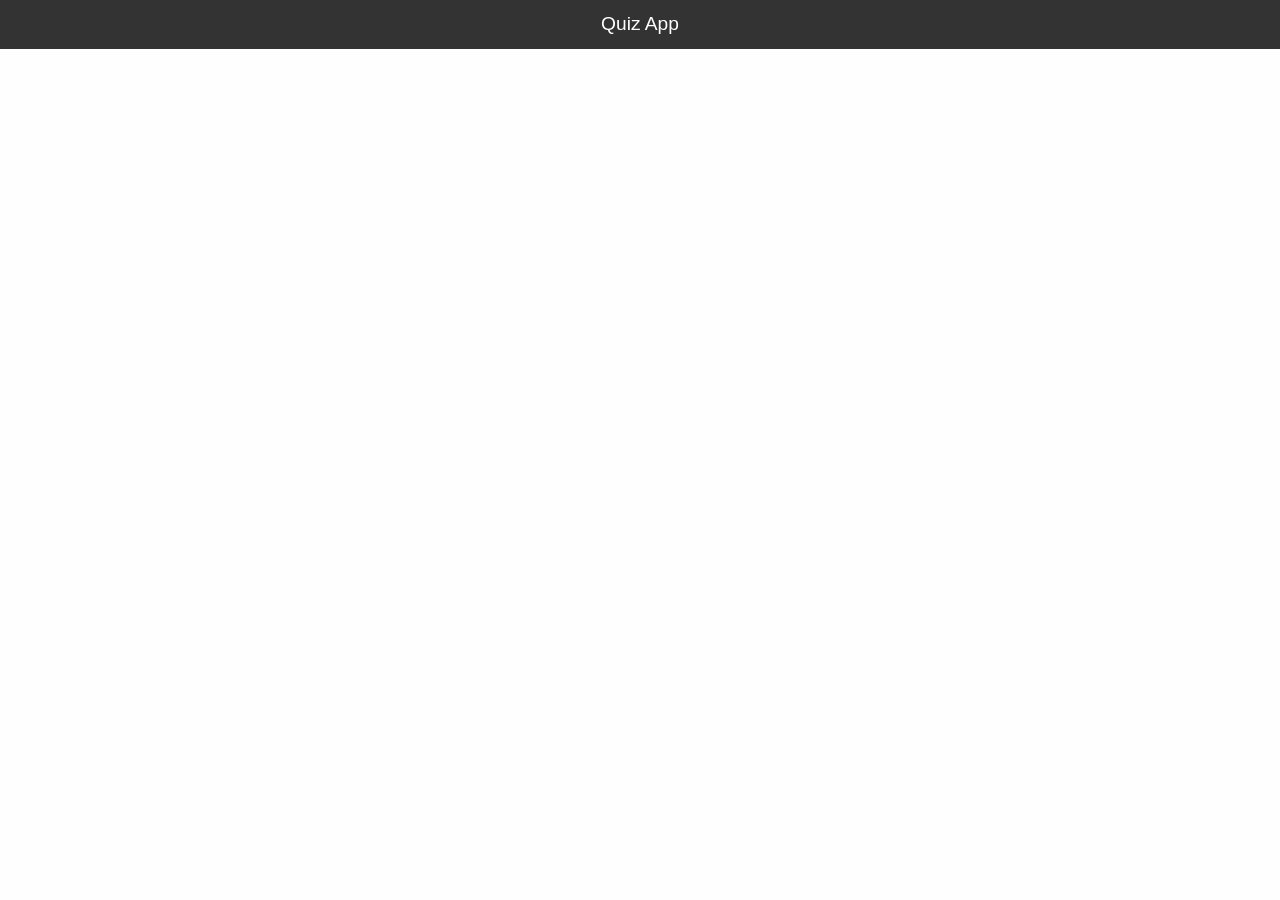
==== src/index.html @ dee7774c "Initial commit" ====
<!DOCTYPE html>
<html lang="en">
  <head>
    <meta charset="UTF-8" />
    <meta name="viewport" content="width=device-width, initial-scale=1.0" />
    <title>Quiz App</title>
    <link rel="icon" type="image/png" href="assets/favicon.png" />
    <link rel="stylesheet" href="styles/styles.css" />
  </head>
  <body>
    <header class="app-header">
      <h1 class="app-header__heading">Quiz App</h1>
    </header>
  </body>
</html>
---- src/styles/styles.css ----
@import './_variables.css';
@import './_base.css';
@import './_utility.css';
@import './app-header/app-header.css';
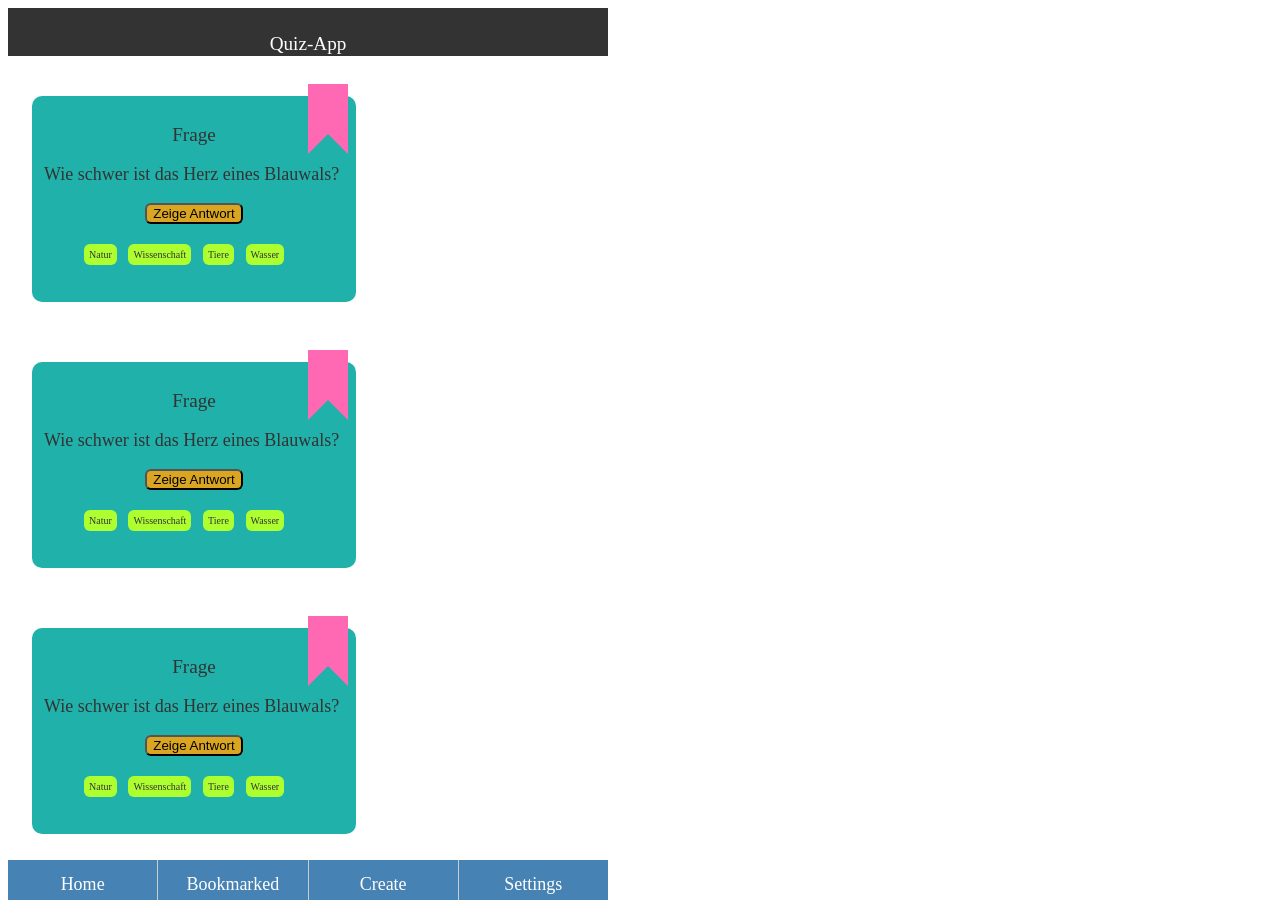
==== commit 867715dd: "totally lost" ====
--- a/src/index.html
+++ b/src/index.html
@@ -9,7 +9,86 @@
   </head>
   <body>
     <header class="app-header">
-      <h1 class="app-header__heading">Quiz App</h1>
+      <h1 class="app-header__heading">Quiz-App</h1>
     </header>
+    <main class="scrolling card-grid">
+      <section id="quiz-card1" class="quiz-card">
+        <div
+          role="button"
+          class="quiz-card__bookmark"
+          aria-label="add bookmark"
+        ></div>
+        <h1 class="quiz-card__heading">Frage</h1>
+        <p class="quiz-card__text">Wie schwer ist das Herz eines Blauwals?</p>
+        <button class="quiz-card__button">Zeige Antwort</button>
+        <p class="quiz-card__answer hidden">600-1000 Kg</p>
+        <ul class="quiz-card__taglist df">
+          <li>Natur</li>
+          <li>Wissenschaft</li>
+          <li>Tiere</li>
+          <li>Wasser</li>
+        </ul>
+      </section>
+
+      <section id="quiz-card2" class="quiz-card">
+        <div
+          role="button"
+          class="quiz-card__bookmark"
+          aria-label="add bookmark"
+        ></div>
+        <h1 class="quiz-card__heading">Frage</h1>
+        <p class="quiz-card__text">Wie schwer ist das Herz eines Blauwals?</p>
+        <button class="quiz-card__button">Zeige Antwort</button>
+        <p class="quiz-card__answer hidden">600-1000 Kg</p>
+        <ul class="quiz-card__taglist df">
+          <li>Natur</li>
+          <li>Wissenschaft</li>
+          <li>Tiere</li>
+          <li>Wasser</li>
+        </ul>
+      </section>
+
+      <section id="quiz-card3" class="quiz-card">
+        <div
+          role="button"
+          class="quiz-card__bookmark"
+          aria-label="add bookmark"
+        ></div>
+        <h1 class="quiz-card__heading">Frage</h1>
+        <p class="quiz-card__text">Wie schwer ist das Herz eines Blauwals?</p>
+        <button class="quiz-card__button">Zeige Antwort</button>
+        <p class="quiz-card__answer hidden">600-1000 Kg</p>
+        <ul class="quiz-card__taglist df">
+          <li>Natur</li>
+          <li>Wissenschaft</li>
+          <li>Tiere</li>
+          <li>Wasser</li>
+        </ul>
+      </section>
+
+      <section id="quiz-card4" class="quiz-card">
+        <div
+          role="button"
+          class="quiz-card__bookmark"
+          aria-label="add bookmark"
+        ></div>
+        <h1 class="quiz-card__heading">Frage</h1>
+        <p class="quiz-card__text">Wie schwer ist das Herz eines Blauwals?</p>
+        <button class="quiz-card__button">Zeige Antwort</button>
+        <p class="quiz-card__answer hidden">600-1000 Kg</p>
+        <ul class="quiz-card__taglist df">
+          <li>Natur</li>
+          <li>Wissenschaft</li>
+          <li>Tiere</li>
+          <li>Wasser</li>
+        </ul>
+      </section>
+    </main>
+    <nav class="nav">
+      <a class="center active" href="index.html">Home</a>
+      <a class="center active" href="bookmarked.html">Bookmarked</a>
+      <a class="center active" href="create.html">Create</a>
+      <a class="center active" href="profile.html">Settings</a>
+    </nav>
   </body>
 </html>
--- a/src/styles/styles.css
+++ b/src/styles/styles.css
@@ -2,3 +2,5 @@
 @import './_base.css';
 @import './_utility.css';
 @import './app-header/app-header.css';
+@import './quiz-card/quiz-card.css';
+@import './nav/nav.css';
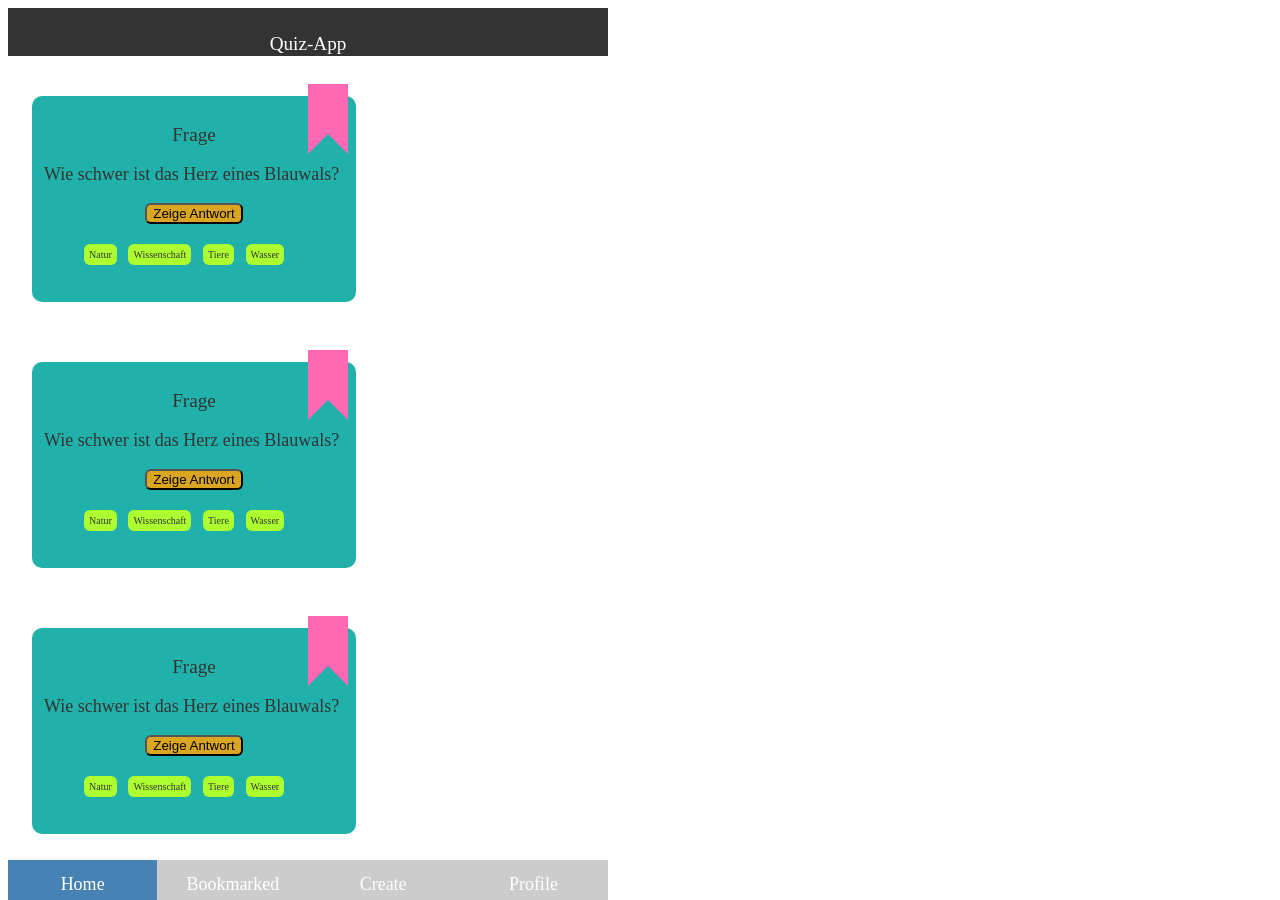
==== commit d72fc8bd: "navigation hidden highlight" ====
--- a/src/index.html
+++ b/src/index.html
@@ -6,12 +6,86 @@
     <title>Quiz App</title>
     <link rel="icon" type="image/png" href="assets/favicon.png" />
     <link rel="stylesheet" href="styles/styles.css" />
+    <script defer type="module" src="./index.js"></script>
   </head>
   <body>
     <header class="app-header">
       <h1 class="app-header__heading">Quiz-App</h1>
     </header>
-    <main class="scrolling card-grid">
+    <main class="scrolling card-grid js-main-home">
+      <section class="quiz-card">
+        <div
+          role="button"
+          class="quiz-card__bookmark"
+          aria-label="add bookmark"
+        ></div>
+        <h1 class="quiz-card__heading">Frage</h1>
+        <p class="quiz-card__text">Wie schwer ist das Herz eines Blauwals?</p>
+        <button class="quiz-card__button">Zeige Antwort</button>
+        <p class="quiz-card__answer hidden">600-1000 Kg</p>
+        <ul class="quiz-card__taglist df">
+          <li>Natur</li>
+          <li>Wissenschaft</li>
+          <li>Tiere</li>
+          <li>Wasser</li>
+        </ul>
+      </section>
+
+      <section class="quiz-card">
+        <div
+          role="button"
+          class="quiz-card__bookmark"
+          aria-label="add bookmark"
+        ></div>
+        <h1 class="quiz-card__heading">Frage</h1>
+        <p class="quiz-card__text">Wie schwer ist das Herz eines Blauwals?</p>
+        <button class="quiz-card__button">Zeige Antwort</button>
+        <p class="quiz-card__answer hidden">600-1000 Kg</p>
+        <ul class="quiz-card__taglist df">
+          <li>Natur</li>
+          <li>Wissenschaft</li>
+          <li>Tiere</li>
+          <li>Wasser</li>
+        </ul>
+      </section>
+
+      <section class="quiz-card">
+        <div
+          role="button"
+          class="quiz-card__bookmark"
+          aria-label="add bookmark"
+        ></div>
+        <h1 class="quiz-card__heading">Frage</h1>
+        <p class="quiz-card__text">Wie schwer ist das Herz eines Blauwals?</p>
+        <button class="quiz-card__button">Zeige Antwort</button>
+        <p class="quiz-card__answer hidden">600-1000 Kg</p>
+        <ul class="quiz-card__taglist df">
+          <li>Natur</li>
+          <li>Wissenschaft</li>
+          <li>Tiere</li>
+          <li>Wasser</li>
+        </ul>
+      </section>
+
+      <section class="quiz-card">
+        <div
+          role="button"
+          class="quiz-card__bookmark"
+          aria-label="add bookmark"
+        ></div>
+        <h1 class="quiz-card__heading">Frage</h1>
+        <p class="quiz-card__text">Wie schwer ist das Herz eines Blauwals?</p>
+        <button class="quiz-card__button">Zeige Antwort</button>
+        <p class="quiz-card__answer hidden">600-1000 Kg</p>
+        <ul class="quiz-card__taglist df">
+          <li>Natur</li>
+          <li>Wissenschaft</li>
+          <li>Tiere</li>
+          <li>Wasser</li>
+        </ul>
+      </section>
+    </main>
+    <main class="scrolling card-grid js-main-bookmarked hidden">
       <section id="quiz-card1" class="quiz-card">
         <div
           role="button"
@@ -84,11 +158,30 @@
         </ul>
       </section>
     </main>
+    <main class="js-main-create hidden">
+      <form>
+        <label>
+          Add Question:
+          <textarea cols="30" rows="5"> </textarea>
+        </label>
+        <label>
+          Add Answer:
+          <textarea cols="30" rows="5"> </textarea>
+        </label>
+        <label for="tags">Tags</label>
+        <input id="tags" type="text" />
+        <button>Submit</button>
+      </form>
+    </main>
+    <main class="js-main-profile hidden">
+      <h2>Profile</h2>
+    </main>
+
     <nav class="nav">
-      <a class="center active" href="index.html">Home</a>
-      <a class="center active" href="bookmarked.html">Bookmarked</a>
-      <a class="center active" href="create.html">Create</a>
-      <a class="center active" href="profile.html">Settings</a>
+      <a class="js-button-home center active" href="#">Home</a>
+      <a class="js-button-bookmarked center" href="#">Bookmarked</a>
+      <a class="js-button-create center" href="#">Create</a>
+      <a class="js-button-profile center" href="#">Profile</a>
     </nav>
   </body>
 </html>
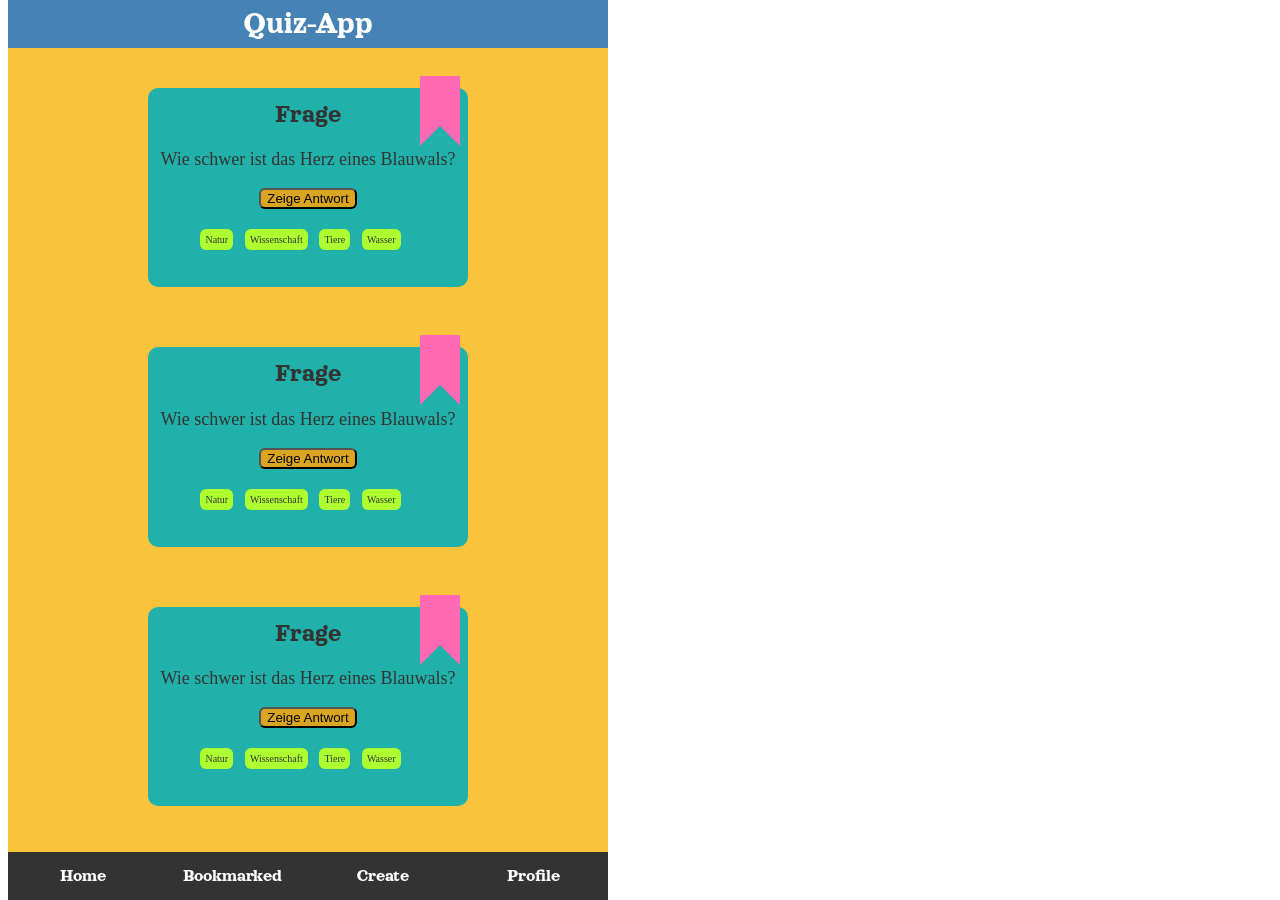
==== commit d8d0b57e: "colors font and create page update" ====
--- a/src/index.html
+++ b/src/index.html
@@ -139,46 +139,54 @@
           <li>Wasser</li>
         </ul>
       </section>
-
-      <section id="quiz-card4" class="quiz-card">
-        <div
-          role="button"
-          class="quiz-card__bookmark"
-          aria-label="add bookmark"
-        ></div>
-        <h1 class="quiz-card__heading">Frage</h1>
-        <p class="quiz-card__text">Wie schwer ist das Herz eines Blauwals?</p>
-        <button class="quiz-card__button">Zeige Antwort</button>
-        <p class="quiz-card__answer hidden">600-1000 Kg</p>
-        <ul class="quiz-card__taglist df">
-          <li>Natur</li>
-          <li>Wissenschaft</li>
-          <li>Tiere</li>
-          <li>Wasser</li>
-        </ul>
-      </section>
     </main>
     <main class="js-main-create hidden">
-      <form>
-        <label>
-          Add Question:
-          <textarea cols="30" rows="5"> </textarea>
-        </label>
-        <label>
-          Add Answer:
-          <textarea cols="30" rows="5"> </textarea>
-        </label>
-        <label for="tags">Tags</label>
-        <input id="tags" type="text" />
-        <button>Submit</button>
+      <form action="" class="create-card__form">
+        <div class="">
+          <label for="question" class="create-card__headline"
+            >Add a question
+          </label>
+          <textarea
+            class="create-card__item"
+            id="question"
+            name="question"
+            rows="5"
+          ></textarea>
+        </div>
+        <div class="">
+          <label for="answer" class="create-card__headline"
+            >Add an answer:
+          </label>
+          <textarea
+            class="create-card__item"
+            id="answer"
+            name="answer"
+            rows="5"
+          ></textarea>
+        </div>
+        <div class="">
+          <label for="tags" class="create-card__headline"
+            >Add some tags<br /><span class="create-card__text"
+              >(divided by comma):</span
+            >
+          </label>
+          <textarea
+            class="create-card__item"
+            id="tags"
+            name="tags"
+            rows="2"
+          ></textarea>
+        </div>
+        <button class="create-card__button">Submit Card</button>
       </form>
     </main>
     <main class="js-main-profile hidden">
       <h2>Profile</h2>
+      <button class="js-button-darkmode">Darkmode</button>
     </main>
 
     <nav class="nav">
-      <a class="js-button-home center active" href="#">Home</a>
+      <a class="js-button-home center" href="#">Home</a>
       <a class="js-button-bookmarked center" href="#">Bookmarked</a>
       <a class="js-button-create center" href="#">Create</a>
       <a class="js-button-profile center" href="#">Profile</a>
--- a/src/styles/styles.css
+++ b/src/styles/styles.css
@@ -4,3 +4,5 @@
 @import './app-header/app-header.css';
 @import './quiz-card/quiz-card.css';
 @import './nav/nav.css';
+@import './create/create.css';
+@import url('https://fonts.googleapis.com/css2?family=Orelega+One&display=swap');
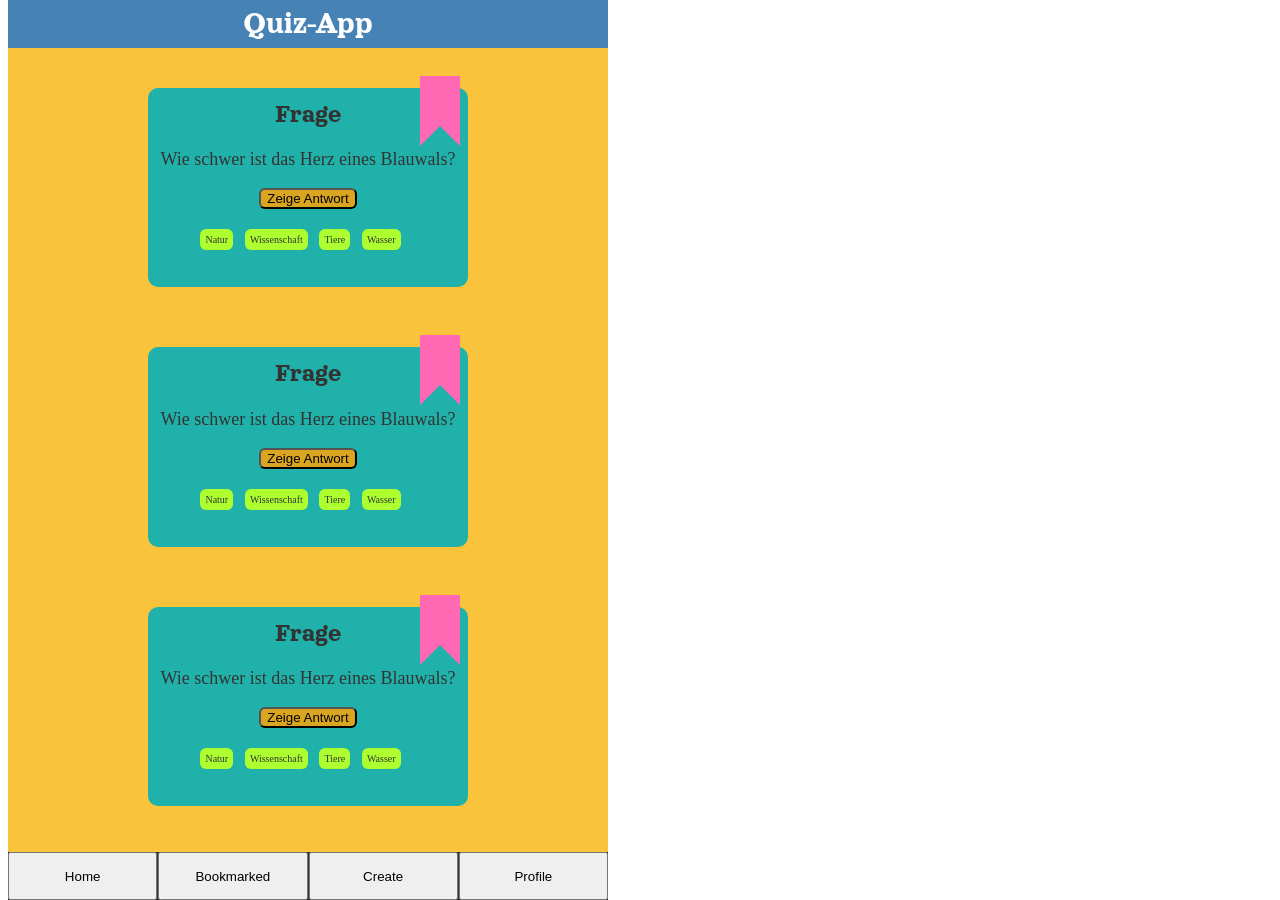
==== commit 406d4fcb: "changed functions, added setupNavigation.js" ====
--- a/src/index.html
+++ b/src/index.html
@@ -12,80 +12,83 @@
     <header class="app-header">
       <h1 class="app-header__heading">Quiz-App</h1>
     </header>
-    <main class="scrolling card-grid js-main-home">
-      <section class="quiz-card">
-        <div
-          role="button"
-          class="quiz-card__bookmark"
-          aria-label="add bookmark"
-        ></div>
-        <h1 class="quiz-card__heading">Frage</h1>
-        <p class="quiz-card__text">Wie schwer ist das Herz eines Blauwals?</p>
-        <button class="quiz-card__button">Zeige Antwort</button>
-        <p class="quiz-card__answer hidden">600-1000 Kg</p>
-        <ul class="quiz-card__taglist df">
-          <li>Natur</li>
-          <li>Wissenschaft</li>
-          <li>Tiere</li>
-          <li>Wasser</li>
-        </ul>
-      </section>
-
-      <section class="quiz-card">
-        <div
-          role="button"
-          class="quiz-card__bookmark"
-          aria-label="add bookmark"
-        ></div>
-        <h1 class="quiz-card__heading">Frage</h1>
-        <p class="quiz-card__text">Wie schwer ist das Herz eines Blauwals?</p>
-        <button class="quiz-card__button">Zeige Antwort</button>
-        <p class="quiz-card__answer hidden">600-1000 Kg</p>
-        <ul class="quiz-card__taglist df">
-          <li>Natur</li>
-          <li>Wissenschaft</li>
-          <li>Tiere</li>
-          <li>Wasser</li>
-        </ul>
-      </section>
-
-      <section class="quiz-card">
-        <div
-          role="button"
-          class="quiz-card__bookmark"
-          aria-label="add bookmark"
-        ></div>
-        <h1 class="quiz-card__heading">Frage</h1>
-        <p class="quiz-card__text">Wie schwer ist das Herz eines Blauwals?</p>
-        <button class="quiz-card__button">Zeige Antwort</button>
-        <p class="quiz-card__answer hidden">600-1000 Kg</p>
-        <ul class="quiz-card__taglist df">
-          <li>Natur</li>
-          <li>Wissenschaft</li>
-          <li>Tiere</li>
-          <li>Wasser</li>
-        </ul>
-      </section>
-
-      <section class="quiz-card">
-        <div
-          role="button"
-          class="quiz-card__bookmark"
-          aria-label="add bookmark"
-        ></div>
-        <h1 class="quiz-card__heading">Frage</h1>
-        <p class="quiz-card__text">Wie schwer ist das Herz eines Blauwals?</p>
-        <button class="quiz-card__button">Zeige Antwort</button>
-        <p class="quiz-card__answer hidden">600-1000 Kg</p>
-        <ul class="quiz-card__taglist df">
-          <li>Natur</li>
-          <li>Wissenschaft</li>
-          <li>Tiere</li>
-          <li>Wasser</li>
-        </ul>
-      </section>
-    </main>
-    <main class="scrolling card-grid js-main-bookmarked hidden">
+    <main data-page="home" class="scrolling card-grid js-main-home">
+      <section class="quiz-card">
+        <div
+          role="button"
+          class="quiz-card__bookmark"
+          aria-label="add bookmark"
+        ></div>
+        <h1 class="quiz-card__heading">Frage</h1>
+        <p class="quiz-card__text">Wie schwer ist das Herz eines Blauwals?</p>
+        <button class="quiz-card__button">Zeige Antwort</button>
+        <p class="quiz-card__answer hidden">600-1000 Kg</p>
+        <ul class="quiz-card__taglist df">
+          <li>Natur</li>
+          <li>Wissenschaft</li>
+          <li>Tiere</li>
+          <li>Wasser</li>
+        </ul>
+      </section>
+
+      <section class="quiz-card">
+        <div
+          role="button"
+          class="quiz-card__bookmark"
+          aria-label="add bookmark"
+        ></div>
+        <h1 class="quiz-card__heading">Frage</h1>
+        <p class="quiz-card__text">Wie schwer ist das Herz eines Blauwals?</p>
+        <button class="quiz-card__button">Zeige Antwort</button>
+        <p class="quiz-card__answer hidden">600-1000 Kg</p>
+        <ul class="quiz-card__taglist df">
+          <li>Natur</li>
+          <li>Wissenschaft</li>
+          <li>Tiere</li>
+          <li>Wasser</li>
+        </ul>
+      </section>
+
+      <section class="quiz-card">
+        <div
+          role="button"
+          class="quiz-card__bookmark"
+          aria-label="add bookmark"
+        ></div>
+        <h1 class="quiz-card__heading">Frage</h1>
+        <p class="quiz-card__text">Wie schwer ist das Herz eines Blauwals?</p>
+        <button class="quiz-card__button">Zeige Antwort</button>
+        <p class="quiz-card__answer hidden">600-1000 Kg</p>
+        <ul class="quiz-card__taglist df">
+          <li>Natur</li>
+          <li>Wissenschaft</li>
+          <li>Tiere</li>
+          <li>Wasser</li>
+        </ul>
+      </section>
+
+      <section class="quiz-card">
+        <div
+          role="button"
+          class="quiz-card__bookmark"
+          aria-label="add bookmark"
+        ></div>
+        <h1 class="quiz-card__heading">Frage</h1>
+        <p class="quiz-card__text">Wie schwer ist das Herz eines Blauwals?</p>
+        <button class="quiz-card__button">Zeige Antwort</button>
+        <p class="quiz-card__answer hidden">600-1000 Kg</p>
+        <ul class="quiz-card__taglist df">
+          <li>Natur</li>
+          <li>Wissenschaft</li>
+          <li>Tiere</li>
+          <li>Wasser</li>
+        </ul>
+      </section>
+    </main>
+    <main
+      data-page="bookmarked"
+      class="scrolling card-grid js-main-bookmarked hidden"
+    >
       <section id="quiz-card1" class="quiz-card">
         <div
           role="button"
@@ -140,7 +143,7 @@
         </ul>
       </section>
     </main>
-    <main class="js-main-create hidden">
+    <main data-page="create" class="js-main-create hidden">
       <form action="" class="create-card__form">
         <div class="">
           <label for="question" class="create-card__headline"
@@ -180,16 +183,20 @@
         <button class="create-card__button">Submit Card</button>
       </form>
     </main>
-    <main class="js-main-profile hidden">
+    <main data-page="profile" class="js-main-profile hidden">
       <h2>Profile</h2>
       <button class="js-button-darkmode">Darkmode</button>
     </main>
 
     <nav class="nav">
-      <a class="js-button-home center" href="#">Home</a>
-      <a class="js-button-bookmarked center" href="#">Bookmarked</a>
-      <a class="js-button-create center" href="#">Create</a>
-      <a class="js-button-profile center" href="#">Profile</a>
+      <button data-nav="home" class="js-button-home center">Home</button>
+      <button data-nav="bookmarked" class="js-button-bookmarked center">
+        Bookmarked
+      </button>
+      <button data-nav="create" class="js-button-create center">Create</button>
+      <button data-nav="profile" class="js-button-profile center">
+        Profile
+      </button>
     </nav>
   </body>
 </html>
